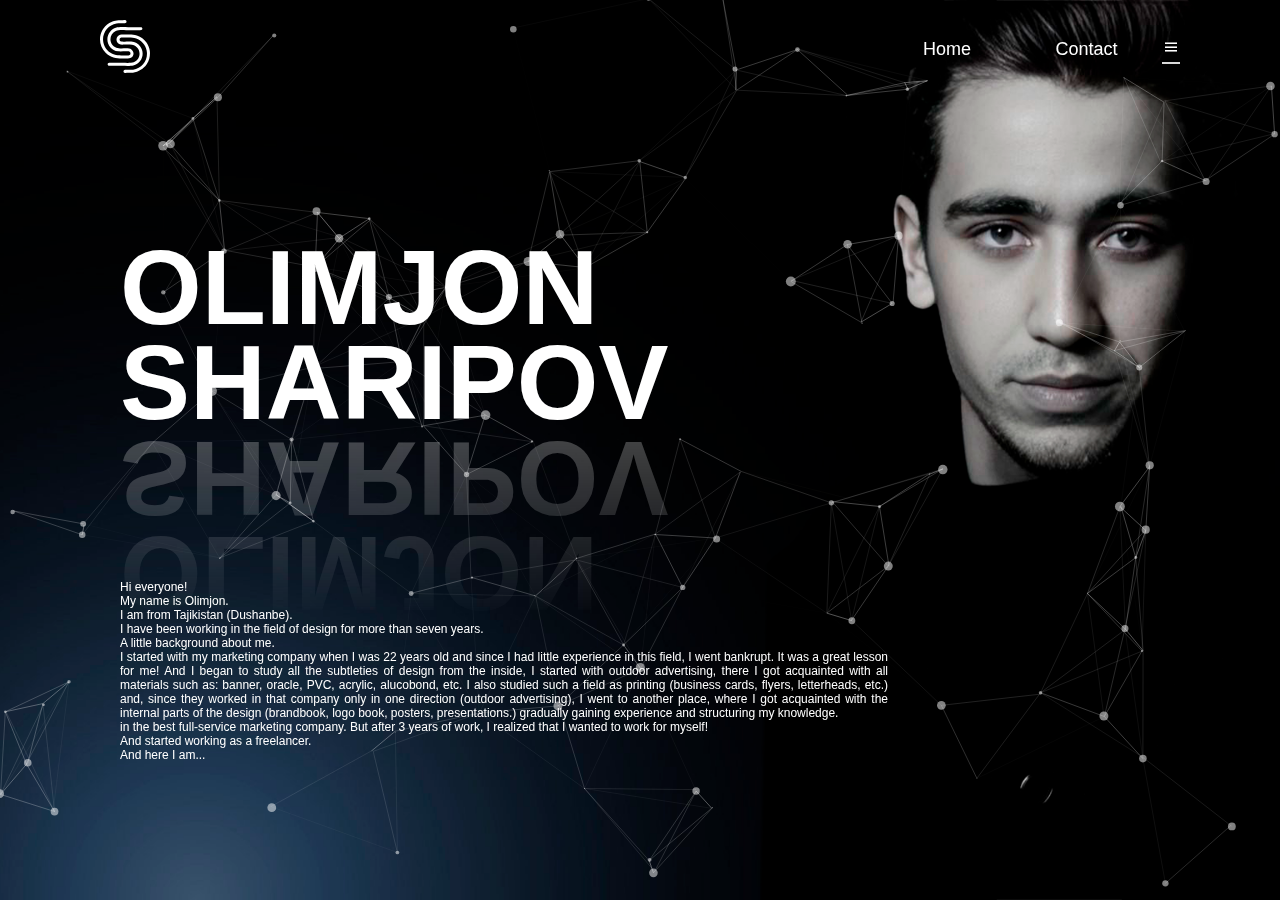
==== index.html @ 50cc4c39 "Portfolio" ====
<!DOCTYPE html>
<html lang="en">
  <head>
    <meta charset="UTF-8" />
    <meta name="viewport" content="width=device-width, initial-scale=1.0" />
    <title>Document</title>
    <link rel="stylesheet" href="style.css" />
    <link
      href="https://unpkg.com/boxicons@2.1.4/css/boxicons.min.css"
      rel="stylesheet"
    />
  </head>
  <body>
    <header class="header">
      <a href="#" class="logo"
        ><img src="./image/logo 2.svg" style="width: 50%" alt=""
      /></a>

      <nav class="navbar">
        <a href="#">Home</a>
        <a href="#">Contact</a>
        <button class="btnLogin-popup" id="open_pop_up">
          <i class="bx bx-menu"></i>
        </button>
      </nav>
    </header>

    <section class="section" id="pop_up_body">
      <div id="particles-js"></div>
      <div class="text">
        <h1>
          OLIMJON <br />
          SHARIPOV
        </h1>
        <div id="main">
          <p>
            Hi everyone! <br />
            My name is Olimjon.<br />
            I am from Tajikistan (Dushanbe).<br />
            I have been working in the field of design for more than seven
            years.<br />
            A little background about me.<br />
            I started with my marketing company when I was 22 years old and
            since I had little experience in this field, I went bankrupt. It was
            a great lesson for me! And I began to study all the subtleties of
            design from the inside, I started with outdoor advertising, there I
            got acquainted with all materials such as: banner, oracle, PVC,
            acrylic, alucobond, etc. I also studied such a field as printing
            (business cards, flyers, letterheads, etc.) and, since they worked
            in that company only in one direction (outdoor advertising), I went
            to another place, where I got acquainted with the internal parts of
            the design (brandbook, logo book, posters, presentations.) gradually
            gaining experience and structuring my knowledge.<br />
            in the best full-service marketing company. But after 3 years of
            work, I realized that I wanted to work for myself!<br />
            And started working as a freelancer.<br />
            And here I am...
          </p>
        </div>
      </div>
      <div class="wrapper" id="pop_up">
        <span
          ><div
            class="icon-close"
            id="pop_up_close"
            style="
              color: white;
              position: absolute;
              top: 0;
              right: 0;
              cursor: pointer;
            "
          >
            <i class="bx bxs-x-circle"></i></div
        ></span>
        <div class="logreg-box">
          <div class="form-box-menu">
            <div class="logreg-title">
              <a href=""><img src="./image/logo 2.svg" alt="" /></a>
              <p>OLIMJON SHARIPOV</p>
            </div>
            <div class="but">
              <a href="#"><i class="bx bxs-home-smile"></i> Home</a>
            </div>
            <div class="but">
              <a href="#"><i class="bx bxs-message-square-dots"></i> About</a>
            </div>
            <div class="but">
              <a href="#"><i class="bx bxs-color"></i> Service</a>
            </div>
            <div class="but">
              <a href="#"><i class="bx bxl-flutter"></i> job</a>
            </div>
            <div class="but">
              <a href="#"><i class="bx bxs-contact"></i> Contact</a>
            </div>
          </div>
        </div>
        <div id="media-options" class="media-options">
          <a href="">
            <i class="bx bxl-instagram"></i>
            <span>Instagram</span>
          </a>
          <a href="">
            <span
              ><img src="./image/28b3f5c404c1ca35613c51b79b6a2f63.svg" alt=""
            /></span>
          </a>
        </div>
      </div>
    </section>

    <script src="script.js"></script>
    <script type="text/javascript" src="particles.js"></script>
    <script type="text/javascript" src="app.js"></script>
  </body>
</html>
---- style.css ----
@import url("https://fonts.googleapis.com/css2?family=Poppins:wght@400;500;600;700&display=swap");
* {
  margin: 0;
  padding: 0;
  box-sizing: border-box;
  font-family: "Popping", sans-serif;
}

.header {
  position: fixed;
  top: 0;
  left: 0;
  width: 100%;
  padding: 20px 100px;
  background: transparent;
  display: grid;
  grid-template-columns: auto auto;
  justify-content: space-between;
  align-items: center;
  z-index: 99;
}
.header .navbar a {
  font-size: 18px;
  color: white;
  text-decoration: none;
  font-weight: 500;
  margin: 40px;
}
.header .navbar .btnLogin-popup {
  position: relative;
  background: transparent;
  border: none;
  outline: none;
  font-size: 18px;
  color: white;
  font-weight: 500;
  cursor: pointer;
}
.header .navbar .btnLogin-popup::before {
  content: "";
  position: absolute;
  left: 0;
  bottom: -4px;
  width: 100%;
  height: 2px;
  color: white;
  background: white;
  opacity: 0.85;
}

#particles-js {
  height: 99vh;
}

.section {
  min-height: 100vh;
  background: url("./image/fon1.png") no-repeat;
  background-size: cover;
  background-position: center;
}
.section .text h1 {
  color: white;
  position: absolute;
  left: 120px;
  top: 240px;
  font-size: 105px;
  line-height: 95px;
  -webkit-box-reflect: below 1px linear-gradient(transparent, rgba(0, 0, 0, 0.2666666667));
  line-height: 95px;
  outline: none;
  animation: animate 10s linear infinite;
  transition: 0.8s;
  pointer-events: none;
}
@keyframes animate {
  0%, 18%, 20%, 50.1%, 60%, 65.1%, 80%, 90.1%, 92% {
    color: #0e3742;
    text-shadow: none;
  }
  18.1%, 20.1%, 30%, 50%, 60.1%, 65%, 80.1%, 90%, 92.1%, 100% {
    color: #fff;
    text-shadow: 0 0 10px #03bcf4, 0 0 20px #03bcf4, 0 0 40px #03bcf4, 0 0 80px #03bcf4, 0 0 160px #03bcf4;
  }
}
.section .text p {
  position: absolute;
  left: 120px;
  top: 580px;
  color: white;
  width: 60%;
  text-align: justify;
  font-size: 12px;
  pointer-events: none;
}
.section .wrapper {
  position: absolute;
  top: 0;
  left: 0;
  width: 450px;
  height: 100%;
  background-color: transparent;
  -webkit-backdrop-filter: blur(15px);
          backdrop-filter: blur(15px);
  box-shadow: 1px 0 10px white;
  border-right: 2px solid rgba(225, 225, 225, 0.1);
  border-radius: 15px;
  z-index: 100;
  display: flex;
  justify-content: center;
  flex-direction: column;
  padding: 0 40px;
  transform: transLateY(-44.5%) scale(0);
  transition: 0.4s ease-in-out;
}
.section .wrapper .logreg-box {
  width: 100%;
}
.section .wrapper .logreg-box .form-box-menu .but {
  display: flex;
  justify-content: center;
}
.section .wrapper .logreg-box .form-box-menu .but a {
  font-size: 28px;
  text-decoration: none;
  color: white;
  font-weight: 700;
  padding-top: 10px;
}
.section .wrapper .logreg-box .form-box-menu .but a:hover {
  opacity: 0.4;
}
.section .wrapper .logreg-box .form-box-menu .logreg-title {
  text-align: center;
  margin-bottom: 40px;
  color: white;
}
.section .wrapper .logreg-box .form-box-menu .logreg-title h2 {
  font-size: 72px;
}
.section .wrapper .logreg-box .form-box-menu .logreg-title p {
  font-size: 45px;
  font-weight: 500;
}

#media-options {
  display: flex;
  flex-direction: column;
  align-items: center;
}
#media-options a {
  text-decoration: none;
  font-weight: 600;
  color: white;
  margin: 10px 0;
  font-size: 28px;
}
#media-options a img {
  width: 80%;
  padding-left: 20%;
}

#pop_up.active {
  transform: translateY(0%) scale(100%);
}/*# sourceMappingURL=style.css.map */
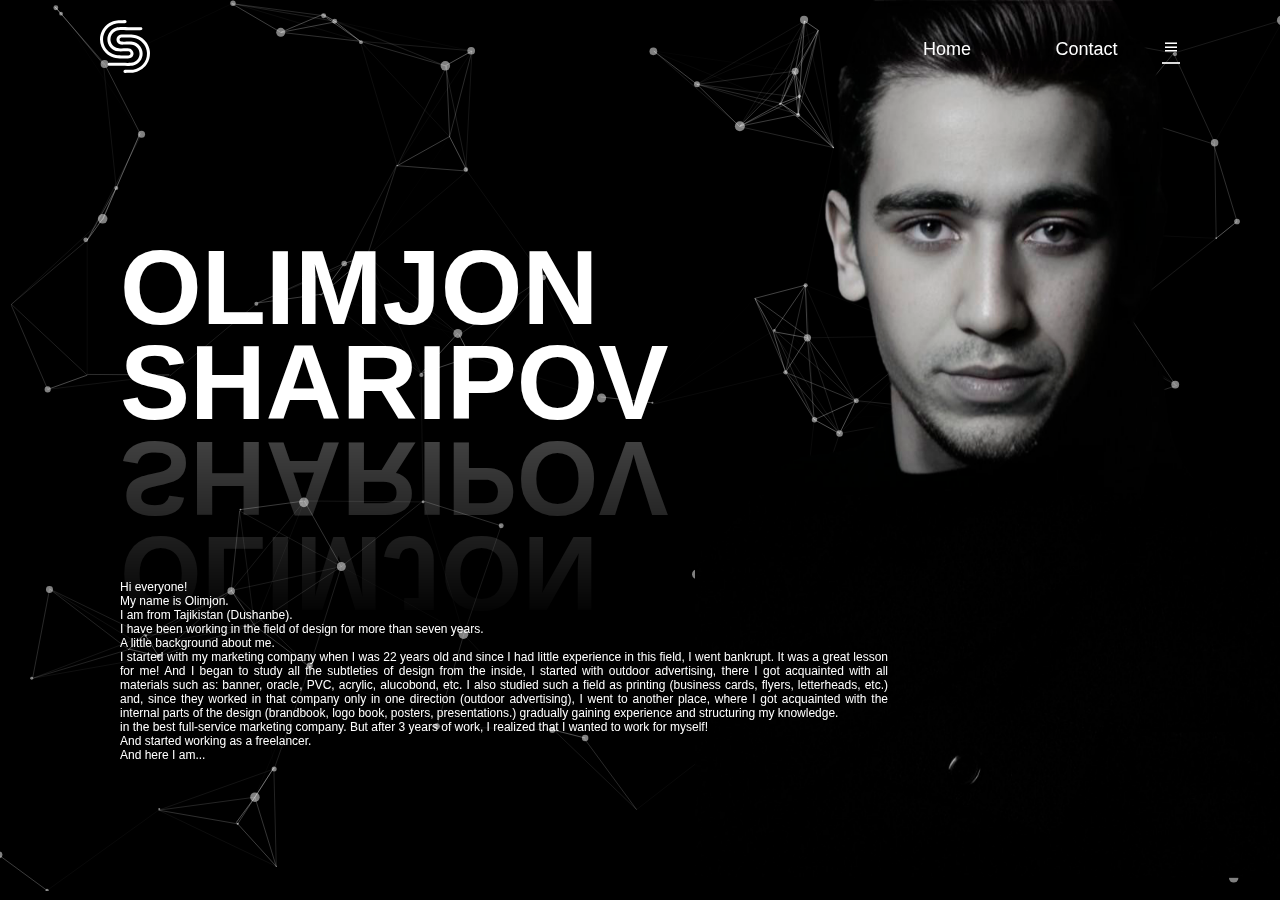
==== commit 1fcbda9d: "fon" ====
--- a/index.html
+++ b/index.html
@@ -27,6 +27,7 @@
 
     <section class="section" id="pop_up_body">
       <div id="particles-js"></div>
+      <img src="./image/ya 4.png" class="prof" alt="">
       <div class="text">
         <h1>
           OLIMJON <br />
--- a/style.css
+++ b/style.css
@@ -4,6 +4,10 @@
   padding: 0;
   box-sizing: border-box;
   font-family: "Popping", sans-serif;
+}
+
+body {
+  background-color: black;
 }
 
 .header {
@@ -53,10 +57,16 @@
 }
 
 .section {
-  min-height: 100vh;
-  background: url("./image/fon1.png") no-repeat;
+  height: 100%;
+  background: #000 no-repeat;
   background-size: cover;
   background-position: center;
+}
+.section .prof {
+  position: absolute;
+  top: 0;
+  right: 0;
+  width: 65vh;
 }
 .section .text h1 {
   color: white;
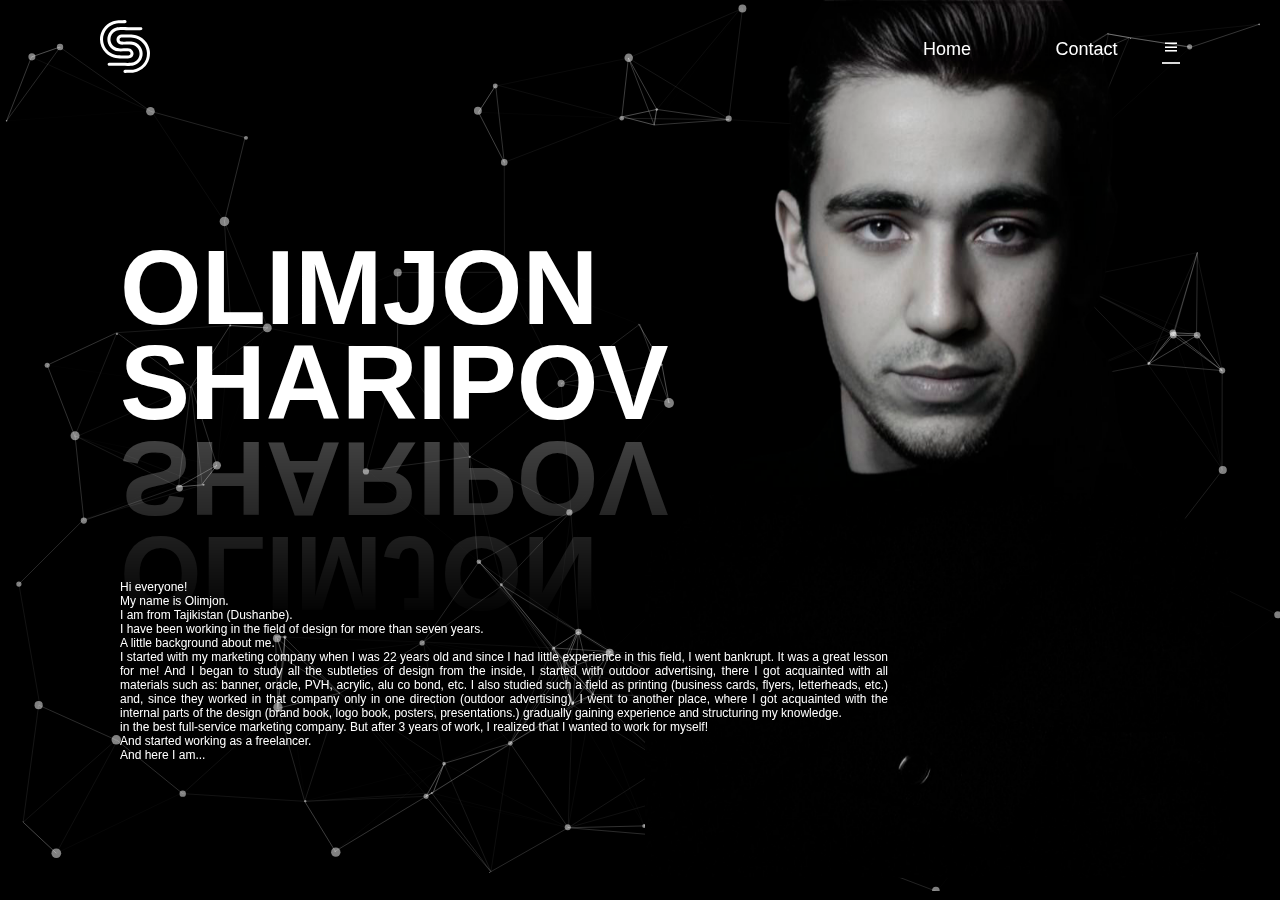
==== commit e852db91: "razmer" ====
--- a/index.html
+++ b/index.html
@@ -45,12 +45,12 @@
             since I had little experience in this field, I went bankrupt. It was
             a great lesson for me! And I began to study all the subtleties of
             design from the inside, I started with outdoor advertising, there I
-            got acquainted with all materials such as: banner, oracle, PVC,
-            acrylic, alucobond, etc. I also studied such a field as printing
+            got acquainted with all materials such as: banner, oracle, PVH,
+            acrylic, alu co bond, etc. I also studied such a field as printing
             (business cards, flyers, letterheads, etc.) and, since they worked
             in that company only in one direction (outdoor advertising), I went
             to another place, where I got acquainted with the internal parts of
-            the design (brandbook, logo book, posters, presentations.) gradually
+            the design (brand book, logo book, posters, presentations.) gradually
             gaining experience and structuring my knowledge.<br />
             in the best full-service marketing company. But after 3 years of
             work, I realized that I wanted to work for myself!<br />
--- a/style.css
+++ b/style.css
@@ -8,6 +8,8 @@
 
 body {
   background-color: black;
+  width: 100%;
+  height: 100vh;
 }
 
 .header {
@@ -65,7 +67,7 @@
 .section .prof {
   position: absolute;
   top: 0;
-  right: 0;
+  right: 50px;
   width: 65vh;
 }
 .section .text h1 {
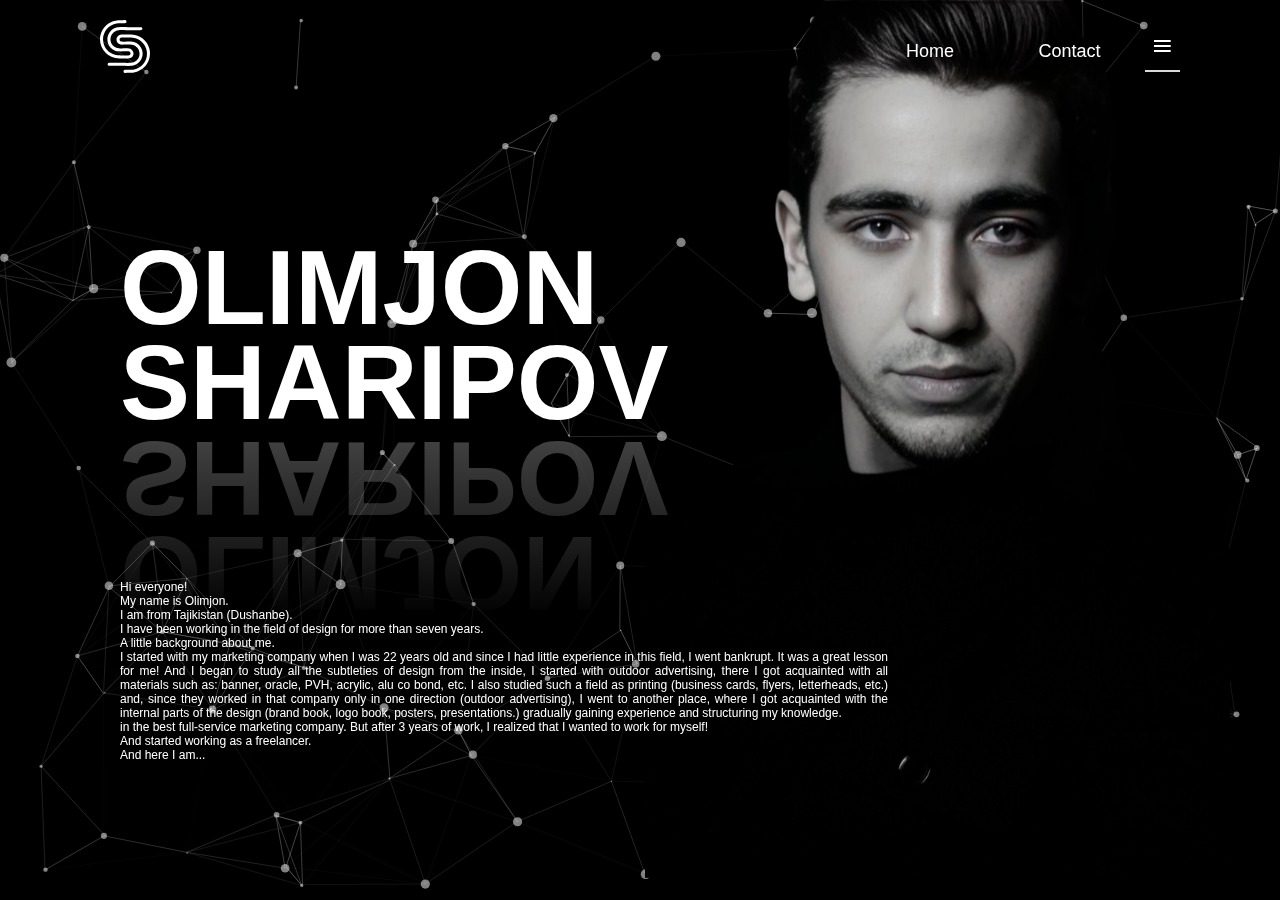
==== commit ebda628e: "skills" ====
--- a/index.html
+++ b/index.html
@@ -3,7 +3,7 @@
   <head>
     <meta charset="UTF-8" />
     <meta name="viewport" content="width=device-width, initial-scale=1.0" />
-    <title>Document</title>
+    <title>OLINJON SHARIPOV</title>
     <link rel="stylesheet" href="style.css" />
     <link
       href="https://unpkg.com/boxicons@2.1.4/css/boxicons.min.css"
@@ -17,8 +17,8 @@
       /></a>
 
       <nav class="navbar">
-        <a href="#">Home</a>
-        <a href="#">Contact</a>
+        <a href="./index.html">Home</a>
+        <a href="./Contact.html">Contact</a>
         <button class="btnLogin-popup" id="open_pop_up">
           <i class="bx bx-menu"></i>
         </button>
@@ -30,8 +30,7 @@
       <img src="./image/ya 4.png" class="prof" alt="">
       <div class="text">
         <h1>
-          OLIMJON <br />
-          SHARIPOV
+          OLIMJON <br> SHARIPOV
         </h1>
         <div id="main">
           <p>
@@ -81,28 +80,28 @@
               <p>OLIMJON SHARIPOV</p>
             </div>
             <div class="but">
-              <a href="#"><i class="bx bxs-home-smile"></i> Home</a>
+              <a href="./index.html"><i class="bx bxs-home-smile"></i> Home</a>
             </div>
             <div class="but">
-              <a href="#"><i class="bx bxs-message-square-dots"></i> About</a>
+              <a href="./About.html"><i class="bx bxs-message-square-dots"></i> About</a>
             </div>
             <div class="but">
-              <a href="#"><i class="bx bxs-color"></i> Service</a>
+              <a href="./skills.html"><i class="bx bxs-color"></i> Skills</a>
             </div>
             <div class="but">
-              <a href="#"><i class="bx bxl-flutter"></i> job</a>
+              <a href="./Job.html"><i class="bx bxl-flutter"></i> job</a>
             </div>
             <div class="but">
-              <a href="#"><i class="bx bxs-contact"></i> Contact</a>
+              <a href="./Contact.html"><i class="bx bxs-contact"></i> Contact</a>
             </div>
           </div>
         </div>
         <div id="media-options" class="media-options">
-          <a href="">
+          <a href="https://www.instagram.com/bamazaev/">
             <i class="bx bxl-instagram"></i>
             <span>Instagram</span>
           </a>
-          <a href="">
+          <a href="https://www.instagram.com/bamazaev/">
             <span
               ><img src="./image/28b3f5c404c1ca35613c51b79b6a2f63.svg" alt=""
             /></span>
--- a/style.css
+++ b/style.css
@@ -37,7 +37,11 @@
   background: transparent;
   border: none;
   outline: none;
-  font-size: 18px;
+  font-size: 25px;
+  background-color: transparent;
+  padding: 5px;
+  -webkit-backdrop-filter: blur(25px);
+          backdrop-filter: blur(25px);
   color: white;
   font-weight: 500;
   cursor: pointer;
@@ -52,6 +56,10 @@
   color: white;
   background: white;
   opacity: 0.85;
+}
+.header .navbar .btnLogin-popup:hover {
+  color: #fff;
+  text-shadow: 0 0 10px #2196f3, 0 0 20px #2196f3, 0 0 40px #2196f3, 0 0 120px #2196f3, 0 0 160px #2196f3;
 }
 
 #particles-js {
@@ -75,6 +83,30 @@
   position: absolute;
   left: 120px;
   top: 240px;
+  font-size: 105px;
+  line-height: 95px;
+  -webkit-box-reflect: below 1px linear-gradient(transparent, rgba(0, 0, 0, 0.2666666667));
+  line-height: 95px;
+  outline: none;
+  animation: animate 10s linear infinite;
+  transition: 0.8s;
+  pointer-events: none;
+}
+@keyframes animate {
+  0%, 18%, 20%, 50.1%, 60%, 65.1%, 80%, 90.1%, 92% {
+    color: #0e3742;
+    text-shadow: none;
+  }
+  18.1%, 20.1%, 30%, 50%, 60.1%, 65%, 80.1%, 90%, 92.1%, 100% {
+    color: #fff;
+    text-shadow: 0 0 10px #03bcf4, 0 0 20px #03bcf4, 0 0 40px #03bcf4, 0 0 80px #03bcf4, 0 0 160px #03bcf4;
+  }
+}
+.section .text .skillh1 {
+  color: white;
+  position: absolute;
+  left: 120px;
+  top: 150px;
   font-size: 105px;
   line-height: 95px;
   -webkit-box-reflect: below 1px linear-gradient(transparent, rgba(0, 0, 0, 0.2666666667));
@@ -124,6 +156,10 @@
   transform: transLateY(-44.5%) scale(0);
   transition: 0.4s ease-in-out;
 }
+.section .wrapper .icon-close {
+  font-size: 44px;
+  padding: 25px;
+}
 .section .wrapper .logreg-box {
   width: 100%;
 }
@@ -173,4 +209,77 @@
 
 #pop_up.active {
   transform: translateY(0%) scale(100%);
+}
+
+@media (max-width: 768px) {
+  .header {
+    justify-content: space-between;
+    padding: 15px 26px;
+  }
+  .header .logo {
+    width: 80%;
+  }
+  .header .navbar .btnLogin-popup {
+    font-size: 45px;
+  }
+  .header .navbar a {
+    display: none;
+  }
+  .section {
+    padding: 25px;
+  }
+  .section .wrapper {
+    width: 100%;
+    height: 100%;
+    padding: 15px;
+  }
+  .section .wrapper .icon-close {
+    font-size: 45px;
+    padding: 25px;
+  }
+  .section .prof {
+    left: 0;
+    right: 0;
+    width: 90%;
+  }
+  .section .text h1 {
+    top: 350px;
+    left: 20px;
+    font-size: 65px;
+    line-height: 60px;
+  }
+  .section .text p {
+    width: 90%;
+    left: 20px;
+    top: 550px;
+  }
+}
+@media (max-width: 400px) {
+  .header .navbar a {
+    display: none;
+  }
+  .skills {
+    width: 90%;
+    left: 0;
+  }
+  .section .prof {
+    right: 0;
+    width: 45vh;
+  }
+  .section .text h1 {
+    top: 350px;
+    left: 20px;
+    font-size: 65px;
+    line-height: 60px;
+  }
+  .section .text .skillh1 {
+    top: 100px;
+    left: 50px;
+    font-size: 65px;
+  }
+  .section .text p {
+    width: 90%;
+    left: 20px;
+    top: 550px;
+  }
 }/*# sourceMappingURL=style.css.map */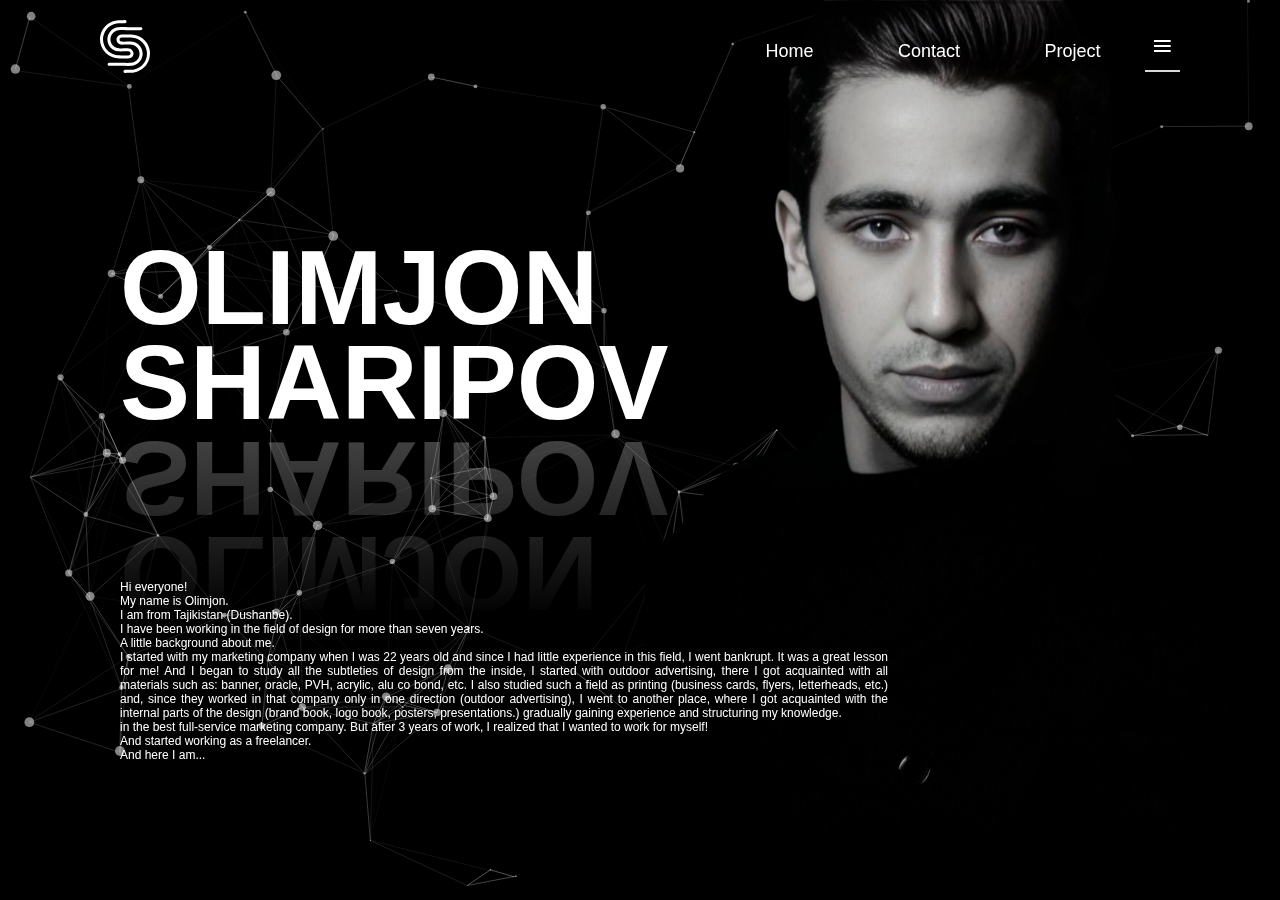
==== commit 79dfd1b2: "project" ====
--- a/index.html
+++ b/index.html
@@ -19,6 +19,7 @@
       <nav class="navbar">
         <a href="./index.html">Home</a>
         <a href="./Contact.html">Contact</a>
+        <a href="./Projekt.html">Project</a>
         <button class="btnLogin-popup" id="open_pop_up">
           <i class="bx bx-menu"></i>
         </button>
@@ -94,6 +95,9 @@
             <div class="but">
               <a href="./Contact.html"><i class="bx bxs-contact"></i> Contact</a>
             </div>
+            <div class="but">
+              <a href="./Projekt.html"><i class="bx bxs-contact"></i> Project</a>
+            </div>
           </div>
         </div>
         <div id="media-options" class="media-options">
--- a/style.css
+++ b/style.css
@@ -77,6 +77,23 @@
   top: 0;
   right: 50px;
   width: 65vh;
+}
+.section .fotologos {
+  position: absolute;
+  top: 150px;
+}
+.section .text {
+  width: 100%;
+  display: grid;
+  grid-template-columns: auto auto auto;
+  justify-content: center;
+  align-items: center;
+  gap: 25px;
+}
+.section .text img {
+  z-index: 98;
+  width: 100%;
+  border-radius: 40px;
 }
 .section .text h1 {
   color: white;
@@ -242,6 +259,10 @@
     right: 0;
     width: 90%;
   }
+  .section .fotologos {
+    grid-template-columns: auto;
+    width: 90%;
+  }
   .section .text h1 {
     top: 350px;
     left: 20px;
@@ -261,6 +282,7 @@
   .skills {
     width: 90%;
     left: 0;
+    bottom: 0;
   }
   .section .prof {
     right: 0;
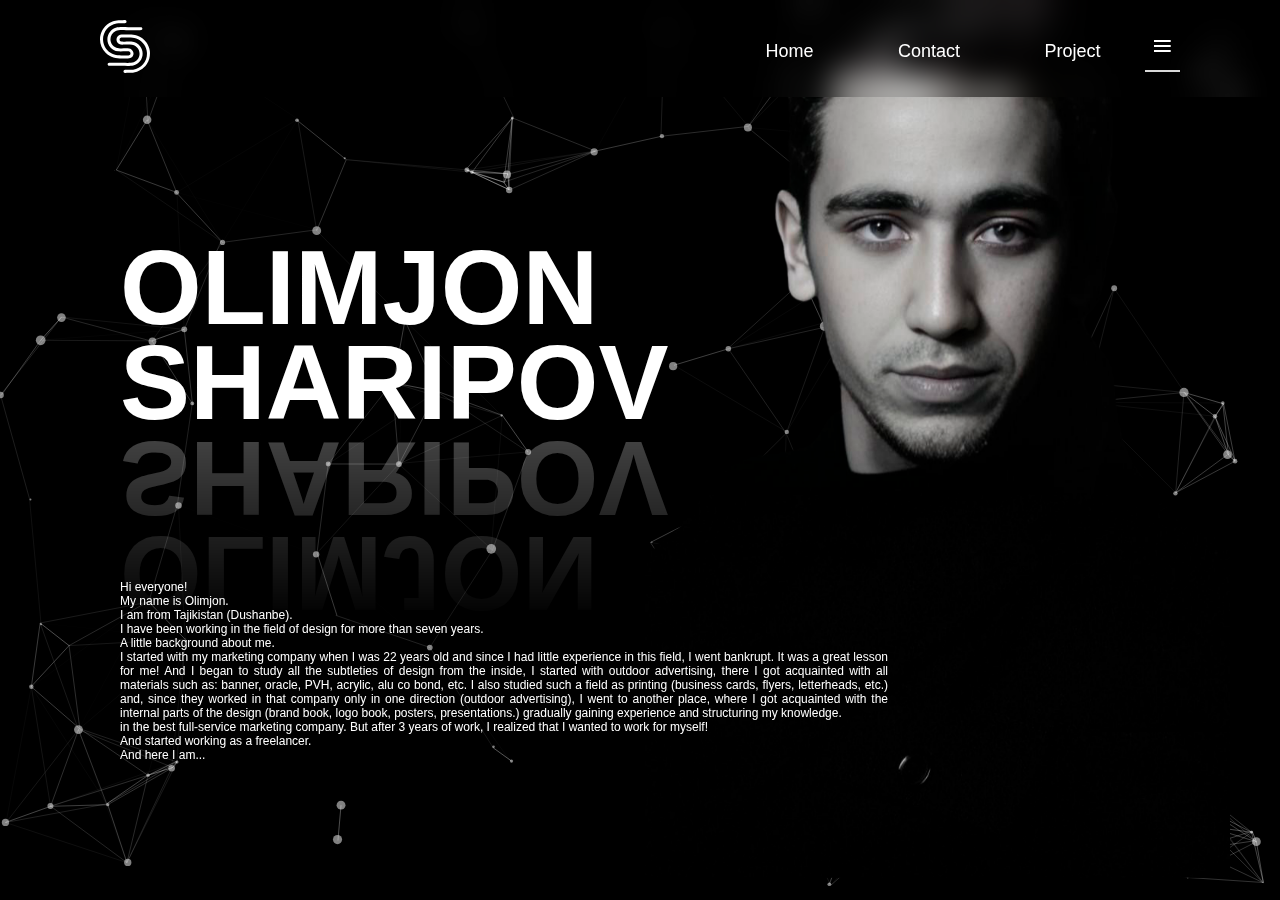
==== commit 805f2e8e: "new project 1" ====
--- a/index.html
+++ b/index.html
@@ -93,10 +93,10 @@
               <a href="./Job.html"><i class="bx bxl-flutter"></i> job</a>
             </div>
             <div class="but">
-              <a href="./Contact.html"><i class="bx bxs-contact"></i> Contact</a>
+              <a href="./Projekt.html"><i class="bx bxs-contact"></i> Project</a>
             </div>
             <div class="but">
-              <a href="./Projekt.html"><i class="bx bxs-contact"></i> Project</a>
+              <a href="./Contact.html"><i class="bx bxs-contact"></i> Contact</a>
             </div>
           </div>
         </div>
--- a/style.css
+++ b/style.css
@@ -13,6 +13,8 @@
 }
 
 .header {
+  -webkit-backdrop-filter: blur(15px);
+          backdrop-filter: blur(15px);
   position: fixed;
   top: 0;
   left: 0;
@@ -64,6 +66,28 @@
 
 #particles-js {
   height: 99vh;
+}
+
+#logos {
+  width: 90%;
+  text-align: center;
+  padding-right: 45px;
+  position: absolute;
+  bottom: 300px;
+  left: 90px;
+  display: grid;
+  grid-template-columns: auto auto auto auto auto auto;
+}
+#logos a {
+  color: white;
+  text-decoration: none;
+  font-weight: 700;
+  font-size: 20px;
+  padding: 25px;
+  transition: 0.3s;
+}
+#logos a:hover {
+  color: #0e3742;
 }
 
 .section {
@@ -247,7 +271,7 @@
   }
   .section .wrapper {
     width: 100%;
-    height: 100%;
+    height: 700px;
     padding: 15px;
   }
   .section .wrapper .icon-close {
@@ -262,6 +286,10 @@
   .section .fotologos {
     grid-template-columns: auto;
     width: 90%;
+  }
+  .section .text .textproject {
+    top: 120px;
+    left: 45px;
   }
   .section .text h1 {
     top: 350px;
@@ -274,6 +302,11 @@
     left: 20px;
     top: 550px;
   }
+  #logos {
+    bottom: 0;
+    left: 45px;
+    grid-template-columns: auto;
+  }
 }
 @media (max-width: 400px) {
   .header .navbar a {
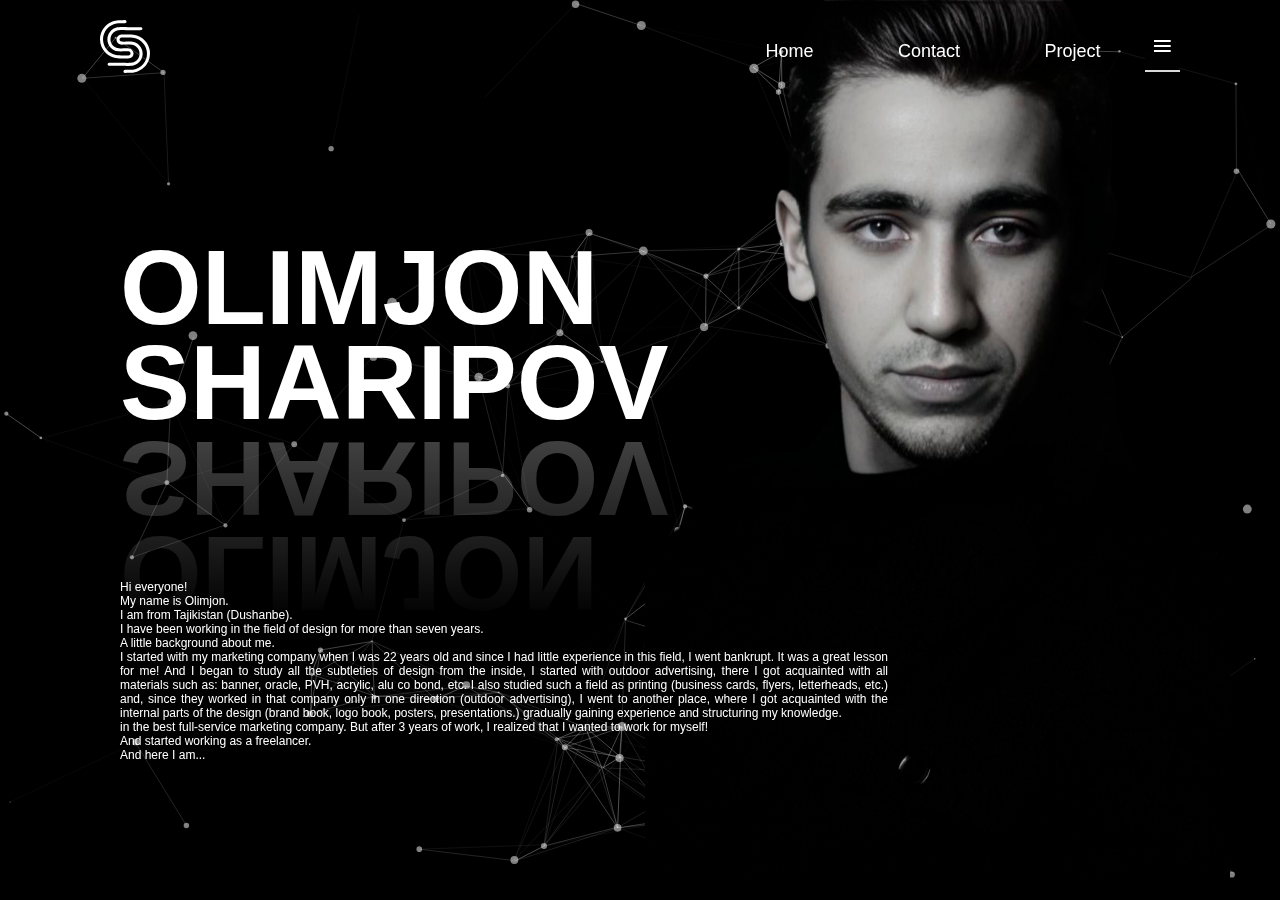
==== commit a158b31f: "karib ohir" ====
--- a/index.html
+++ b/index.html
@@ -1,6 +1,7 @@
 <!DOCTYPE html>
 <html lang="en">
   <head>
+    <link rel="icon" href="./image/LOGO S.svg" type="image/x-icon">
     <meta charset="UTF-8" />
     <meta name="viewport" content="width=device-width, initial-scale=1.0" />
     <title>OLINJON SHARIPOV</title>
@@ -107,7 +108,7 @@
           </a>
           <a href="https://www.instagram.com/bamazaev/">
             <span
-              ><img src="./image/28b3f5c404c1ca35613c51b79b6a2f63.svg" alt=""
+              ><img src="./image/" alt=""
             /></span>
           </a>
         </div>
--- a/style.css
+++ b/style.css
@@ -13,8 +13,6 @@
 }
 
 .header {
-  -webkit-backdrop-filter: blur(15px);
-          backdrop-filter: blur(15px);
   position: fixed;
   top: 0;
   left: 0;
@@ -106,6 +104,10 @@
   position: absolute;
   top: 150px;
 }
+.section #main1 {
+  position: absolute;
+  top: 250px;
+}
 .section .text {
   width: 100%;
   display: grid;
@@ -113,6 +115,12 @@
   justify-content: center;
   align-items: center;
   gap: 25px;
+}
+.section .text .textjob {
+  position: absolute;
+  top: 0;
+  left: 115px;
+  top: 100px;
 }
 .section .text img {
   z-index: 98;
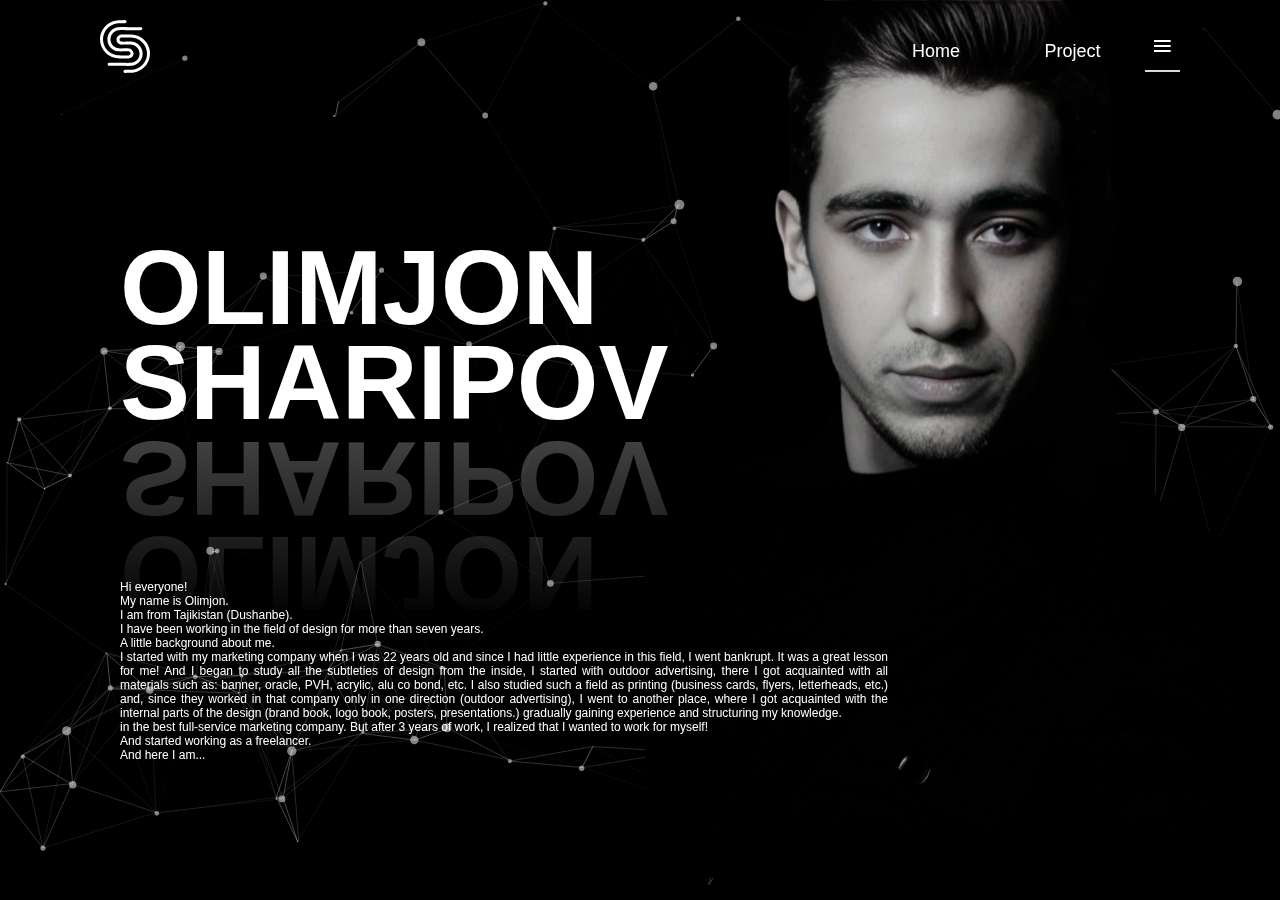
==== commit 9b043f86: "wordpress" ====
--- a/index.html
+++ b/index.html
@@ -19,7 +19,6 @@
 
       <nav class="navbar">
         <a href="./index.html">Home</a>
-        <a href="./Contact.html">Contact</a>
         <a href="./Projekt.html">Project</a>
         <button class="btnLogin-popup" id="open_pop_up">
           <i class="bx bx-menu"></i>
--- a/style.css
+++ b/style.css
@@ -1,4 +1,17 @@
 @import url("https://fonts.googleapis.com/css2?family=Poppins:wght@400;500;600;700&display=swap");
+::-webkit-scrollbar {
+  width: 6px;
+}
+
+::-webkit-scrollbar-track {
+  background-color: #000;
+}
+
+::-webkit-scrollbar-thumb {
+  background-color: #03bcf4;
+  border-radius: 10px;
+}
+
 * {
   margin: 0;
   padding: 0;
